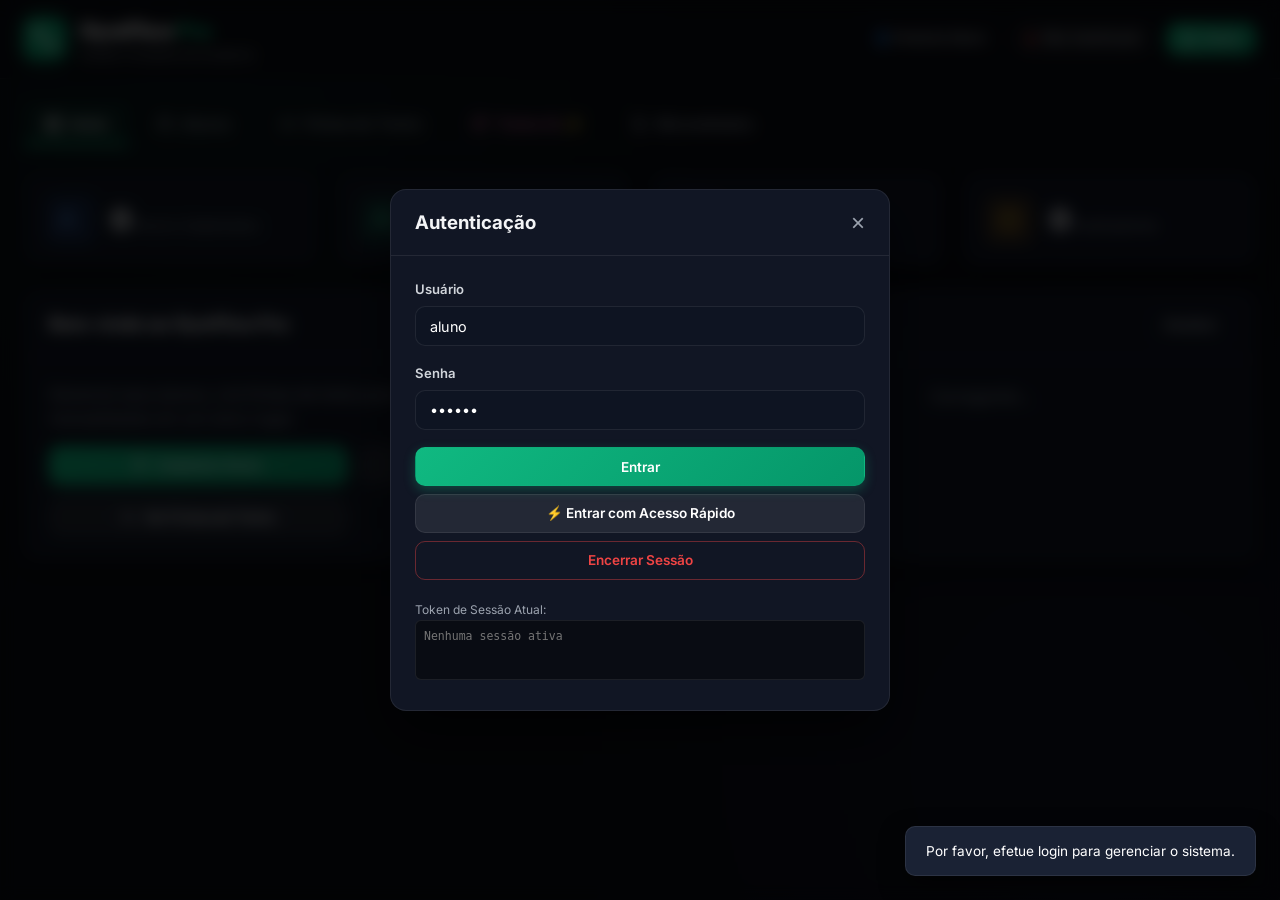
==== frontend/public/index.html @ 390fed17 "Separa frontend e prepara portas e TLS para Cloud Run" ====
<!DOCTYPE html>
<html lang="pt-BR">
<head>
  <meta charset="UTF-8">
  <meta name="viewport" content="width=device-width, initial-scale=1.0">
  <title>GymFlow — Gestão de Academia</title>
  <meta name="description" content="Sistema de gestão de academia: cadastro de alunos, fichas de treino personalizadas com IA e controle financeiro de mensalidades.">

  <!-- Fontes Google Inter & Outfit -->
  <link rel="preconnect" href="https://fonts.googleapis.com">
  <link rel="preconnect" href="https://fonts.gstatic.com" crossorigin>
  <link href="https://fonts.googleapis.com/css2?family=Inter:wght@300;400;500;600;700&family=Outfit:wght@500;600;700;800&display=swap" rel="stylesheet">

  <link rel="stylesheet" href="css/style.css">
</head>
<body>

  <!-- Barra de Notificações / Toasts -->
  <div id="toast-container" class="toast-container" aria-live="polite"></div>

  <!-- Header Superior -->
  <header class="main-header">
    <div class="header-content">
      <div class="brand">
        <div class="brand-logo">
          <svg viewBox="0 0 24 24" fill="none" stroke="currentColor" stroke-width="2.2" stroke-linecap="round" stroke-linejoin="round">
            <path d="m6.5 6.5 11 11"/>
            <path d="m21 21-1-1"/>
            <path d="m3 3 1 1"/>
            <path d="m18 22 4-4"/>
            <path d="m2 6 4-4"/>
            <path d="m3 10 7-7"/>
            <path d="m14 21 7-7"/>
          </svg>
        </div>
        <div class="brand-text">
          <h1>GymFlow <span>Pro</span></h1>
          <p>Gestão Completa de Academia</p>
        </div>
      </div>

      <!-- Status do Token JWT & Atalho Aluno -->
      <div class="header-actions">
        <a href="/aluno" class="btn btn-outline btn-sm" style="text-decoration:none;">
          👤 Portal do Aluno
        </a>

        <div class="jwt-badge-wrapper" id="jwt-badge-wrapper">
          <span class="status-indicator active" id="jwt-indicator"></span>
          <span class="jwt-label" id="jwt-label">Sessão Ativa</span>
        </div>

        <button class="btn btn-primary btn-sm" id="btn-login-modal">
          <svg width="16" height="16" viewBox="0 0 24 24" fill="none" stroke="currentColor" stroke-width="2"><rect x="3" y="11" width="18" height="11" rx="2" ry="2"/><path d="M7 11V7a5 5 0 0 1 10 0v4"/></svg>
          Sessão
        </button>
      </div>
    </div>
  </header>

  <!-- Navegação por Abas -->
  <nav class="nav-tabs-container">
    <div class="nav-tabs" role="tablist">
      <button class="nav-tab active" data-tab="tab-dashboard" role="tab" id="nav-dashboard">
        <svg width="18" height="18" viewBox="0 0 24 24" fill="none" stroke="currentColor" stroke-width="2"><rect x="3" y="3" width="7" height="7"/><rect x="14" y="3" width="7" height="7"/><rect x="14" y="14" width="7" height="7"/><rect x="3" y="14" width="7" height="7"/></svg>
        Início
      </button>
      <button class="nav-tab" data-tab="tab-alunos" role="tab" id="nav-alunos">
        <svg width="18" height="18" viewBox="0 0 24 24" fill="none" stroke="currentColor" stroke-width="2"><path d="M17 21v-2a4 4 0 0 0-4-4H5a4 4 0 0 0-4 4v2"/><circle cx="9" cy="7" r="4"/><path d="M23 21v-2a4 4 0 0 0-3-3.87"/><path d="M16 3.13a4 4 0 0 1 0 7.75"/></svg>
        Alunos
      </button>
      <button class="nav-tab" data-tab="tab-treinos" role="tab" id="nav-treinos">
        <svg width="18" height="18" viewBox="0 0 24 24" fill="none" stroke="currentColor" stroke-width="2"><path d="M6 5v14"/><path d="M18 5v14"/><path d="M2 9h4"/><path d="M2 15h4"/><path d="M18 9h4"/><path d="M18 15h4"/><path d="M6 12h12"/></svg>
        Fichas de Treino
      </button>
      <button class="nav-tab highlight" data-tab="tab-ia" role="tab" id="nav-ia">
        <svg width="18" height="18" viewBox="0 0 24 24" fill="none" stroke="currentColor" stroke-width="2"><path d="m12 3-1.912 5.813a2 2 0 0 1-1.275 1.275L3 12l5.813 1.912a2 2 0 0 1 1.275 1.275L12 21l1.912-5.813a2 2 0 0 1 1.275-1.275L21 12l-5.813-1.912a2 2 0 0 1-1.275-1.275L12 3Z"/><circle cx="19" cy="5" r="1.5"/></svg>
        Treino IA ✨
      </button>
      <button class="nav-tab" data-tab="tab-financeiro" role="tab" id="nav-financeiro">
        <svg width="18" height="18" viewBox="0 0 24 24" fill="none" stroke="currentColor" stroke-width="2"><line x1="12" y1="1" x2="12" y2="23"/><path d="M17 5H9.5a3.5 3.5 0 0 0 0 7h5a3.5 3.5 0 0 1 0 7H6"/></svg>
        Mensalidades
      </button>
    </div>
  </nav>

  <!-- Conteúdo Principal -->
  <main class="main-content">

    <!-- 1. ABA DASHBOARD -->
    <section id="tab-dashboard" class="tab-pane active">
      <div class="metrics-grid">
        <div class="metric-card">
          <div class="metric-icon blue">
            <svg width="24" height="24" viewBox="0 0 24 24" fill="none" stroke="currentColor" stroke-width="2"><path d="M17 21v-2a4 4 0 0 0-4-4H5a4 4 0 0 0-4 4v2"/><circle cx="9" cy="7" r="4"/></svg>
          </div>
          <div class="metric-data">
            <span class="metric-value" id="dash-total-alunos">0</span>
            <span class="metric-title">Alunos Cadastrados</span>
          </div>
        </div>

        <div class="metric-card">
          <div class="metric-icon emerald">
            <svg width="24" height="24" viewBox="0 0 24 24" fill="none" stroke="currentColor" stroke-width="2"><path d="M17 21v-2a4 4 0 0 0-4-4H5a4 4 0 0 0-4 4v2"/><circle cx="9" cy="7" r="4"/><path d="M23 21v-2a4 4 0 0 0-3-3.87"/><path d="M16 3.13a4 4 0 0 1 0 7.75"/></svg>
          </div>
          <div class="metric-data">
            <span class="metric-value" id="dash-alunos-ativos">0</span>
            <span class="metric-title">Alunos Ativos</span>
          </div>
        </div>

        <div class="metric-card">
          <div class="metric-icon purple">
            <svg width="24" height="24" viewBox="0 0 24 24" fill="none" stroke="currentColor" stroke-width="2"><path d="M6 12h12"/><path d="M6 5v14"/><path d="M18 5v14"/></svg>
          </div>
          <div class="metric-data">
            <span class="metric-value" id="dash-total-treinos">—</span>
            <span class="metric-title">Fichas de Treino</span>
          </div>
        </div>

        <div class="metric-card">
          <div class="metric-icon amber">
            <svg width="24" height="24" viewBox="0 0 24 24" fill="none" stroke="currentColor" stroke-width="2"><circle cx="12" cy="12" r="10"/><line x1="12" y1="8" x2="12" y2="12"/><line x1="12" y1="16" x2="12.01" y2="16"/></svg>
          </div>
          <div class="metric-data">
            <span class="metric-value" id="dash-inadimplentes">0</span>
            <span class="metric-title">Inadimplentes</span>
          </div>
        </div>
      </div>

      <!-- Ações Rápidas -->
      <div class="dashboard-grid">
        <div class="card">
          <div class="card-header">
            <h3>Bem-vindo ao GymFlow Pro</h3>
            <span class="badge badge-success">Online</span>
          </div>
          <div class="card-body">
            <p class="text-muted mb-3">Gerencie seus alunos, crie fichas de treino personalizadas e controle as mensalidades em um único lugar.</p>
            <div class="action-buttons-grid">
              <button class="btn btn-primary" onclick="app.navegarParaAba('tab-alunos')" id="acao-cadastrar-aluno">
                <svg width="16" height="16" viewBox="0 0 24 24" fill="none" stroke="currentColor" stroke-width="2"><path d="M16 21v-2a4 4 0 0 0-4-4H6a4 4 0 0 0-4 4v2"/><circle cx="9" cy="7" r="4"/><line x1="19" y1="8" x2="19" y2="14"/><line x1="22" y1="11" x2="16" y2="11"/></svg>
                Cadastrar Aluno
              </button>
              <button class="btn btn-secondary" onclick="app.navegarParaAba('tab-ia')" id="acao-gerar-treino-ia">
                <svg width="16" height="16" viewBox="0 0 24 24" fill="none" stroke="currentColor" stroke-width="2"><path d="m12 3-1.912 5.813a2 2 0 0 1-1.275 1.275L3 12l5.813 1.912a2 2 0 0 1 1.275 1.275L12 21l1.912-5.813a2 2 0 0 1 1.275-1.275L21 12l-5.813-1.912a2 2 0 0 1-1.275-1.275L12 3Z"/></svg>
                Gerar Treino com IA ✨
              </button>
              <button class="btn btn-secondary" onclick="app.navegarParaAba('tab-treinos')" id="acao-ver-fichas">
                <svg width="16" height="16" viewBox="0 0 24 24" fill="none" stroke="currentColor" stroke-width="2"><path d="M6 5v14"/><path d="M18 5v14"/><path d="M6 12h12"/></svg>
                Ver Fichas de Treino
              </button>
              <button class="btn btn-outline" onclick="app.navegarParaAba('tab-financeiro')" id="acao-mensalidade">
                <svg width="16" height="16" viewBox="0 0 24 24" fill="none" stroke="currentColor" stroke-width="2"><line x1="12" y1="1" x2="12" y2="23"/><path d="M17 5H9.5a3.5 3.5 0 0 0 0 7h5a3.5 3.5 0 0 1 0 7H6"/></svg>
                Gerenciar Mensalidades
              </button>
            </div>
          </div>
        </div>

        <div class="card">
          <div class="card-header">
            <h3>Alunos Recentes</h3>
            <button class="btn btn-sm btn-outline" id="btn-refresh-dashboard" onclick="app.carregarAlunos()">Atualizar</button>
          </div>
          <div class="card-body no-padding">
            <div id="dashboard-alunos-recentes">
              <p class="text-muted text-center py-4">Carregando...</p>
            </div>
          </div>
        </div>
      </div>
    </section>

    <!-- 2. ABA ALUNOS -->
    <section id="tab-alunos" class="tab-pane">
      <div class="two-columns-layout">
        <!-- Formulário de Cadastro -->
        <div class="card">
          <div class="card-header">
            <h3>Cadastrar Aluno</h3>
          </div>
          <div class="card-body">
            <div id="alerta-erro-aluno" class="alert alert-danger d-none"></div>
            <form id="form-cadastrar-aluno">
              <div class="form-group">
                <label for="aluno-nome">Nome Completo *</label>
                <input type="text" id="aluno-nome" class="form-control" placeholder="Ex: Carlos Silva" required>
              </div>

              <div class="form-row">
                <div class="form-group col">
                  <label for="aluno-cpf">CPF *</label>
                  <input type="text" id="aluno-cpf" class="form-control" placeholder="123.456.789-00" required>
                </div>
                <div class="form-group col">
                  <label for="aluno-email">E-mail *</label>
                  <input type="email" id="aluno-email" class="form-control" placeholder="carlos@email.com" required>
                </div>
              </div>

              <div class="form-row">
                <div class="form-group col">
                  <label for="aluno-telefone">Telefone</label>
                  <input type="text" id="aluno-telefone" class="form-control" placeholder="(11) 98765-4321">
                </div>
                <div class="form-group col">
                  <label for="aluno-peso">Peso (kg)</label>
                  <input type="number" step="0.1" id="aluno-peso" class="form-control" placeholder="80.5">
                </div>
                <div class="form-group col">
                  <label for="aluno-altura">Altura (m)</label>
                  <input type="number" step="0.01" id="aluno-altura" class="form-control" placeholder="1.78">
                </div>
              </div>

              <div class="form-actions">
                <button type="submit" class="btn btn-primary" id="btn-submit-aluno">
                  Cadastrar Aluno
                </button>
              </div>
            </form>
          </div>
        </div>

        <!-- Lista de Alunos -->
        <div class="card">
          <div class="card-header flex-between">
            <h3>Alunos Cadastrados</h3>
            <button class="btn btn-sm btn-outline" id="btn-refresh-alunos">
              Atualizar Lista
            </button>
          </div>
          <div class="card-body no-padding">
            <div class="table-responsive">
              <table class="data-table" id="tabela-alunos">
                <thead>
                  <tr>
                    <th>Nome / CPF</th>
                    <th>Email</th>
                    <th>Biometria</th>
                    <th>Status</th>
                    <th>Ações</th>
                  </tr>
                </thead>
                <tbody id="tbody-alunos">
                  <tr>
                    <td colspan="5" class="text-center text-muted py-4">Nenhum aluno carregado ainda.</td>
                  </tr>
                </tbody>
              </table>
            </div>
          </div>
        </div>
      </div>
    </section>

    <!-- 3. ABA FICHAS DE TREINO -->
    <section id="tab-treinos" class="tab-pane">
      <div class="two-columns-layout">
        <!-- Criar Ficha Manual -->
        <div class="card">
          <div class="card-header">
            <h3>Nova Ficha de Treino</h3>
          </div>
          <div class="card-body">
            <div id="alerta-erro-ficha" class="alert alert-danger d-none"></div>
            <form id="form-criar-ficha">
              <div class="form-group">
                <label for="treino-aluno-select">Aluno *</label>
                <select id="treino-aluno-select" class="form-control" required>
                  <option value="">Carregando alunos...</option>
                </select>
              </div>

              <div class="form-row">
                <div class="form-group col">
                  <label for="treino-titulo">Título da Ficha *</label>
                  <input type="text" id="treino-titulo" class="form-control" placeholder="Ex: Treino A — Peito e Tríceps" required>
                </div>
                <div class="form-group col">
                  <label for="treino-objetivo">Objetivo *</label>
                  <select id="treino-objetivo" class="form-control" required>
                    <option value="HIPERTROFIA">Hipertrofia</option>
                    <option value="EMAGRECIMENTO">Emagrecimento</option>
                    <option value="CONDICIONAMENTO">Condicionamento</option>
                    <option value="FORCA">Força</option>
                  </select>
                </div>
              </div>

              <!-- Lista Dinâmica de Exercícios -->
              <div class="exercicios-section">
                <div class="flex-between mb-2">
                  <label class="section-label">Exercícios</label>
                  <button type="button" class="btn btn-xs btn-outline" id="btn-add-exercicio">+ Adicionar</button>
                </div>
                <div id="exercicios-container">
                  <!-- Linhas de exercício inseridas via JS -->
                </div>
              </div>

              <div class="form-actions mt-3">
                <button type="submit" class="btn btn-primary" id="btn-submit-ficha">
                  Criar Ficha de Treino
                </button>
              </div>
            </form>
          </div>
        </div>

        <!-- Visualizador de Fichas e Registro de Execução -->
        <div class="card">
          <div class="card-header flex-between">
            <h3>Fichas do Aluno</h3>
            <div class="flex gap-2 align-center">
              <select id="select-filtro-aluno-treino" class="form-control form-control-sm w-auto">
                <option value="">Selecionar aluno...</option>
              </select>
              <button class="btn btn-xs btn-outline" id="btn-refresh-fichas" type="button" title="Recarregar fichas">🔄 Recarregar</button>
            </div>
          </div>
          <div class="card-body" id="fichas-container">
            <p class="text-muted text-center py-4">Selecione um aluno para visualizar suas fichas e registrar a execução das cargas.</p>
          </div>
        </div>
      </div>
    </section>

    <!-- 4. ABA GERADOR IA DE TREINOS -->
    <section id="tab-ia" class="tab-pane">
      <div class="card ia-card-banner">
        <div class="card-body">
          <div class="ia-banner-content">
            <div class="ia-sparkle-icon">✨</div>
            <div>
              <h2>Assistente Inteligente de Treinos</h2>
              <p>Gere fichas de treino 100% personalizadas com base na biometria e objetivos do aluno.</p>
            </div>
          </div>
        </div>
      </div>

      <div class="two-columns-layout mt-3">
        <!-- Formulário do Gerador IA -->
        <div class="card">
          <div class="card-header">
            <h3>Configurar Geração</h3>
          </div>
          <div class="card-body">
            <div id="alerta-erro-ia" class="alert alert-danger d-none"></div>
            <form id="form-gerar-ia">
              <div class="form-group">
                <label for="ia-aluno-select">Aluno *</label>
                <select id="ia-aluno-select" class="form-control" required>
                  <option value="">Carregando alunos...</option>
                </select>
              </div>

              <div class="form-row">
                <div class="form-group col">
                  <label for="ia-objetivo">Objetivo *</label>
                  <select id="ia-objetivo" class="form-control" required>
                    <option value="HIPERTROFIA">Hipertrofia (Ganho de Massa)</option>
                    <option value="EMAGRECIMENTO">Emagrecimento (Perda de Gordura)</option>
                    <option value="CONDICIONAMENTO">Condicionamento Físico</option>
                    <option value="FORCA">Força Máxima</option>
                  </select>
                </div>
                <div class="form-group col">
                  <label for="ia-nivel">Nível do Praticante</label>
                  <select id="ia-nivel" class="form-control">
                    <option value="INICIANTE">Iniciante</option>
                    <option value="INTERMEDIARIO" selected>Intermediário</option>
                    <option value="AVANCADO">Avançado</option>
                  </select>
                </div>
              </div>

              <div class="form-group">
                <label for="ia-foco">Grupamento Muscular</label>
                <input type="text" id="ia-foco" class="form-control" placeholder="Ex: Peito e Tríceps, Costas, Full Body">
              </div>

              <div class="form-group">
                <label for="ia-observacoes">Restrições / Observações</label>
                <input type="text" id="ia-observacoes" class="form-control" placeholder="Ex: Evitar impacto nos joelhos">
              </div>

              <div class="form-actions">
                <button type="submit" class="btn btn-primary btn-glow" id="btn-submit-ia">
                  <svg width="18" height="18" viewBox="0 0 24 24" fill="none" stroke="currentColor" stroke-width="2"><path d="m12 3-1.912 5.813a2 2 0 0 1-1.275 1.275L3 12l5.813 1.912a2 2 0 0 1 1.275 1.275L12 21l1.912-5.813a2 2 0 0 1 1.275-1.275L21 12l-5.813-1.912a2 2 0 0 1-1.275-1.275L12 3Z"/></svg>
                  Gerar Ficha com IA
                </button>
              </div>
            </form>
          </div>
        </div>

        <!-- Resultado do Treino Gerado -->
        <div class="card">
          <div class="card-header">
            <h3>Ficha Gerada</h3>
            <span class="badge badge-secondary" id="ia-status-badge">Aguardando</span>
          </div>
          <div class="card-body" id="ia-resultado-container">
            <div class="empty-state">
              <svg width="48" height="48" viewBox="0 0 24 24" fill="none" stroke="currentColor" stroke-width="1.5"><path d="m12 3-1.912 5.813a2 2 0 0 1-1.275 1.275L3 12l5.813 1.912a2 2 0 0 1 1.275 1.275L12 21l1.912-5.813a2 2 0 0 1 1.275-1.275L21 12l-5.813-1.912a2 2 0 0 1-1.275-1.275L12 3Z"/></svg>
              <p>Configure os parâmetros ao lado e clique no botão para gerar a ficha de treino personalizada.</p>
            </div>
          </div>
        </div>
      </div>
    </section>

    <!-- 5. ABA FINANCEIRO -->
    <section id="tab-financeiro" class="tab-pane">
      <div class="two-columns-layout">
        <!-- Gerar Cobrança -->
        <div class="card">
          <div class="card-header">
            <h3>Gerar Mensalidade</h3>
          </div>
          <div class="card-body">
            <div id="alerta-erro-mensalidade" class="alert alert-danger d-none"></div>
            <form id="form-gerar-mensalidade">
              <div class="form-group">
                <label for="fin-aluno-select">Aluno *</label>
                <select id="fin-aluno-select" class="form-control" required>
                  <option value="">Carregando alunos...</option>
                </select>
              </div>

              <div class="form-row">
                <div class="form-group col">
                  <label for="fin-valor">Valor (R$) *</label>
                  <input type="number" step="0.01" id="fin-valor" class="form-control" value="119.90" required>
                </div>
                <div class="form-group col">
                  <label for="fin-vencimento">Vencimento *</label>
                  <input type="date" id="fin-vencimento" class="form-control" required>
                </div>
              </div>

              <div class="form-group">
                <label for="fin-descricao">Descrição</label>
                <input type="text" id="fin-descricao" class="form-control" placeholder="Ex: Mensalidade Outubro/2026 — Plano Silver">
              </div>

              <div class="form-actions">
                <button type="submit" class="btn btn-primary" id="btn-submit-mensalidade">
                  Gerar Mensalidade
                </button>
              </div>
            </form>
          </div>
        </div>

        <!-- Consulta e Pagamento -->
        <div class="card">
          <div class="card-header flex-between">
            <h3>Mensalidades do Aluno</h3>
            <div class="flex gap-2 align-center">
              <select id="select-filtro-aluno-fin" class="form-control form-control-sm w-auto">
                <option value="">Selecionar aluno...</option>
              </select>
              <button class="btn btn-xs btn-outline" id="btn-refresh-fin" type="button" title="Recarregar cobranças">🔄 Recarregar</button>
            </div>
          </div>
          <div class="card-body no-padding">
            <div class="table-responsive">
              <table class="data-table" id="tabela-mensalidades">
                <thead>
                  <tr>
                    <th>Descrição</th>
                    <th>Valor</th>
                    <th>Vencimento</th>
                    <th>Status</th>
                    <th>Ações</th>
                  </tr>
                </thead>
                <tbody id="tbody-mensalidades">
                  <tr>
                    <td colspan="5" class="text-center text-muted py-4">Selecione um aluno acima para listar cobranças.</td>
                  </tr>
                </tbody>
              </table>
            </div>
          </div>
        </div>
      </div>
    </section>

  </main>

  <!-- Modal de Autenticação / Login -->
  <div id="modal-login" class="modal-backdrop">
    <div class="modal-dialog">
      <div class="modal-header">
        <h3>Autenticação</h3>
        <button class="modal-close" onclick="app.fecharModal('modal-login')">&times;</button>
      </div>
      <div class="modal-body">
        <form id="form-login">
          <div class="form-group">
            <label for="login-username">Usuário</label>
            <input type="text" id="login-username" class="form-control" value="aluno" required>
          </div>
          <div class="form-group">
            <label for="login-senha">Senha</label>
            <input type="password" id="login-senha" class="form-control" value="123456" required>
          </div>

          <div class="flex-column gap-2 mt-3">
            <button type="submit" class="btn btn-primary w-100" id="btn-do-login">
              Entrar
            </button>
            <button type="button" class="btn btn-secondary w-100" id="btn-quick-token">
              ⚡ Entrar com Acesso Rápido
            </button>
            <button type="button" class="btn btn-outline-danger w-100" id="btn-clear-token">
              Encerrar Sessão
            </button>
          </div>
        </form>

        <div class="mt-3">
          <label class="text-xs text-muted">Token de Sessão Atual:</label>
          <textarea id="token-textarea" class="token-textarea" readonly rows="3" placeholder="Nenhuma sessão ativa"></textarea>
        </div>
      </div>
    </div>
  </div>

  <!-- Modal de Pagamento de Mensalidade -->
  <div id="modal-pagamento" class="modal-backdrop">
    <div class="modal-dialog">
      <div class="modal-header">
        <h3>Registrar Pagamento</h3>
        <button class="modal-close" onclick="app.fecharModal('modal-pagamento')">&times;</button>
      </div>
      <div class="modal-body">
        <form id="form-quitar-mensalidade">
          <input type="hidden" id="pagamento-mensalidade-id">
          <p id="pagamento-detalhes" class="mb-3 text-muted">Mensalidade: R$ 0,00</p>

          <div class="form-group">
            <label for="pagamento-forma">Forma de Pagamento *</label>
            <select id="pagamento-forma" class="form-control" required>
              <option value="PIX">PIX (Instantâneo)</option>
              <option value="CARTAO">Cartão de Crédito / Débito</option>
              <option value="DINHEIRO">Dinheiro em Espécie</option>
              <option value="BOLETO">Boleto Bancário</option>
            </select>
          </div>

          <div class="form-actions mt-3">
            <button type="submit" class="btn btn-primary w-100">Confirmar Pagamento</button>
          </div>
        </form>
      </div>
    </div>
  </div>

  <!-- Modal de Alteração de Status do Aluno -->
  <div id="modal-status-aluno" class="modal-backdrop">
    <div class="modal-dialog">
      <div class="modal-header">
        <h3>Alterar Status da Matrícula</h3>
        <button class="modal-close" onclick="app.fecharModal('modal-status-aluno')">&times;</button>
      </div>
      <div class="modal-body">
        <form id="form-alterar-status-aluno">
          <input type="hidden" id="status-aluno-id">
          <p id="status-aluno-nome" class="mb-3">Aluno: <strong>—</strong></p>

          <div class="form-group">
            <label for="select-novo-status-aluno">Novo Status *</label>
            <select id="select-novo-status-aluno" class="form-control" required>
              <option value="ATIVO">🟢 ATIVO (Acesso liberado)</option>
              <option value="INADIMPLENTE">🟡 INADIMPLENTE (Mensalidade em aberto / atrasada)</option>
              <option value="INATIVO">🔴 INATIVO (Matrícula trancada / cancelada)</option>
            </select>
            <small class="text-muted mt-1 d-block">
              Dica: Alunos com mensalidades vencidas também podem ser atualizados para Inadimplente.
            </small>
          </div>

          <div class="form-actions mt-3">
            <button type="submit" class="btn btn-primary w-100">Atualizar Status</button>
          </div>
        </form>
      </div>
    </div>
  </div>

  <script src="js/app.js"></script>
</body>
</html>
---- frontend/public/css/style.css ----
/* ==========================================================================
   GymDist Pro — Design System & Styles (Vanilla CSS)
   ========================================================================== */

:root {
  /* Cores Primárias e Acentos */
  --bg-main: #0a0d14;
  --bg-card: rgba(18, 24, 38, 0.85);
  --bg-card-hover: rgba(26, 34, 52, 0.95);
  --bg-input: #0e1422;
  --border-subtle: rgba(255, 255, 255, 0.08);
  --border-focus: #10b981;

  --color-primary: #10b981; /* Esmeralda / Gym Energy */
  --color-primary-glow: rgba(16, 185, 129, 0.25);
  --color-secondary: #6366f1; /* Indigo */
  --color-accent-ai: #ec4899; /* Rosa/Fúcsia IA */

  --text-main: #f3f4f6;
  --text-muted: #9ca3af;
  --text-dark: #111827;

  /* Status Colors */
  --status-success: #10b981;
  --status-warning: #f59e0b;
  --status-danger: #ef4444;
  --status-info: #06b6d4;

  /* Fontes e Raios */
  --font-main: 'Inter', -apple-system, BlinkMacSystemFont, sans-serif;
  --font-display: 'Outfit', sans-serif;
  --radius-sm: 6px;
  --radius-md: 10px;
  --radius-lg: 16px;
  --shadow-card: 0 10px 25px -5px rgba(0, 0, 0, 0.5), 0 8px 10px -6px rgba(0, 0, 0, 0.5);
  --transition: all 0.25s cubic-bezier(0.4, 0, 0.2, 1);
}

/* Reset Global */
*, *::before, *::after {
  box-sizing: border-box;
  margin: 0;
  padding: 0;
}

body {
  font-family: var(--font-main);
  background-color: var(--bg-main);
  color: var(--text-main);
  line-height: 1.5;
  min-height: 100vh;
  background-image: 
    radial-gradient(circle at 15% 15%, rgba(16, 185, 129, 0.05) 0%, transparent 40%),
    radial-gradient(circle at 85% 85%, rgba(99, 102, 241, 0.05) 0%, transparent 40%);
  background-attachment: fixed;
  overflow-x: hidden;
}

/* Header */
.main-header {
  background: rgba(10, 13, 20, 0.8);
  backdrop-filter: blur(16px);
  border-bottom: 1px solid var(--border-subtle);
  position: sticky;
  top: 0;
  z-index: 100;
  padding: 0.85rem 1.5rem;
}

.header-content {
  max-width: 1400px;
  margin: 0 auto;
  display: flex;
  align-items: center;
  justify-content: space-between;
  gap: 1rem;
}

.brand {
  display: flex;
  align-items: center;
  gap: 0.85rem;
}

.brand-logo {
  width: 42px;
  height: 42px;
  border-radius: var(--radius-md);
  background: linear-gradient(135deg, #10b981, #059669);
  color: #fff;
  display: grid;
  place-items: center;
  box-shadow: 0 0 20px rgba(16, 185, 129, 0.4);
}

.brand-logo svg {
  width: 24px;
  height: 24px;
}

.brand-text h1 {
  font-family: var(--font-display);
  font-size: 1.35rem;
  font-weight: 800;
  letter-spacing: -0.02em;
  color: #fff;
}

.brand-text h1 span {
  color: var(--color-primary);
}

.brand-text p {
  font-size: 0.75rem;
  color: var(--text-muted);
}

.header-actions {
  display: flex;
  align-items: center;
  gap: 0.85rem;
}

/* JWT Badge */
.jwt-badge-wrapper {
  display: flex;
  align-items: center;
  gap: 0.5rem;
  background: rgba(255, 255, 255, 0.04);
  padding: 0.4rem 0.8rem;
  border-radius: 9999px;
  border: 1px solid var(--border-subtle);
  font-size: 0.78rem;
}

.status-indicator {
  width: 8px;
  height: 8px;
  border-radius: 50%;
  background-color: var(--status-danger);
  transition: var(--transition);
}

.status-indicator.active {
  background-color: var(--status-success);
  box-shadow: 0 0 8px var(--status-success);
}

/* Espaçador para remover arch-banner */

/* Abas de Navegação */
.nav-tabs-container {
  max-width: 1400px;
  margin: 1.5rem auto 0;
  padding: 0 1.5rem;
}

.nav-tabs {
  display: flex;
  gap: 0.5rem;
  border-bottom: 1px solid var(--border-subtle);
  overflow-x: auto;
  padding-bottom: 0.25rem;
}

.nav-tab {
  background: transparent;
  border: none;
  color: var(--text-muted);
  font-family: var(--font-main);
  font-size: 0.9rem;
  font-weight: 600;
  padding: 0.75rem 1.25rem;
  border-radius: var(--radius-sm) var(--radius-sm) 0 0;
  cursor: pointer;
  display: flex;
  align-items: center;
  gap: 0.5rem;
  transition: var(--transition);
  position: relative;
  white-space: nowrap;
}

.nav-tab:hover {
  color: #fff;
  background: rgba(255, 255, 255, 0.03);
}

.nav-tab.active {
  color: #fff;
  background: rgba(16, 185, 129, 0.1);
}

.nav-tab.active::after {
  content: '';
  position: absolute;
  bottom: -1px;
  left: 0;
  right: 0;
  height: 2px;
  background: var(--color-primary);
  box-shadow: 0 0 10px var(--color-primary);
}

.nav-tab.highlight {
  color: #f472b6;
}

.nav-tab.highlight.active {
  color: #fff;
  background: rgba(236, 72, 153, 0.15);
}

.nav-tab.highlight.active::after {
  background: var(--color-accent-ai);
  box-shadow: 0 0 12px var(--color-accent-ai);
}

/* Área de Conteúdo */
.main-content {
  max-width: 1400px;
  margin: 1.5rem auto 3rem;
  padding: 0 1.5rem;
}

.tab-pane {
  display: none;
  animation: fadeIn 0.3s ease;
}

.tab-pane.active {
  display: block;
}

@keyframes fadeIn {
  from { opacity: 0; transform: translateY(6px); }
  to { opacity: 1; transform: translateY(0); }
}

/* Cards & Layouts */
.card {
  background: var(--bg-card);
  backdrop-filter: blur(12px);
  border: 1px solid var(--border-subtle);
  border-radius: var(--radius-lg);
  box-shadow: var(--shadow-card);
  overflow: hidden;
  margin-bottom: 1.5rem;
}

.card-header {
  padding: 1.2rem 1.5rem;
  border-bottom: 1px solid var(--border-subtle);
  display: flex;
  align-items: center;
  justify-content: space-between;
}

.card-header h3 {
  font-family: var(--font-display);
  font-size: 1.15rem;
  font-weight: 700;
  color: #fff;
}

.card-body {
  padding: 1.5rem;
}

.card-body.no-padding {
  padding: 0;
}

.two-columns-layout {
  display: grid;
  grid-template-columns: 1fr 1.3fr;
  gap: 1.5rem;
}

@media (max-width: 960px) {
  .two-columns-layout {
    grid-template-columns: 1fr;
  }
}

/* Métricas Dashboard */
.metrics-grid {
  display: grid;
  grid-template-columns: repeat(auto-fit, minmax(240px, 1fr));
  gap: 1.25rem;
  margin-bottom: 1.5rem;
}

.metric-card {
  background: var(--bg-card);
  border: 1px solid var(--border-subtle);
  border-radius: var(--radius-lg);
  padding: 1.25rem;
  display: flex;
  align-items: center;
  gap: 1rem;
  box-shadow: var(--shadow-card);
}

.metric-icon {
  width: 50px;
  height: 50px;
  border-radius: var(--radius-md);
  display: grid;
  place-items: center;
  flex-shrink: 0;
}

.metric-icon.blue { background: rgba(59, 130, 246, 0.15); color: #60a5fa; }
.metric-icon.purple { background: rgba(147, 51, 234, 0.15); color: #c084fc; }
.metric-icon.emerald { background: rgba(16, 185, 129, 0.15); color: #34d399; }
.metric-icon.amber { background: rgba(245, 158, 11, 0.15); color: #fbbf24; }

.metric-value {
  font-family: var(--font-display);
  font-size: 1.85rem;
  font-weight: 800;
  color: #fff;
  line-height: 1.1;
}

.metric-title {
  font-size: 0.8rem;
  color: var(--text-muted);
}

.dashboard-grid {
  display: grid;
  grid-template-columns: 1.2fr 1fr;
  gap: 1.5rem;
}

@media (max-width: 900px) {
  .dashboard-grid {
    grid-template-columns: 1fr;
  }
}

.gateway-status-list {
  display: flex;
  flex-direction: column;
  gap: 0.65rem;
  margin-top: 1rem;
}

.status-row {
  display: flex;
  align-items: center;
  justify-content: space-between;
  padding: 0.6rem 0.85rem;
  background: rgba(255, 255, 255, 0.02);
  border-radius: var(--radius-sm);
  font-size: 0.85rem;
  border: 1px solid rgba(255, 255, 255, 0.03);
}

.action-buttons-grid {
  display: grid;
  grid-template-columns: 1fr 1fr;
  gap: 0.85rem;
}

/* Formulários & Controles */
.form-group {
  margin-bottom: 1.1rem;
}

.form-group label {
  display: block;
  font-size: 0.82rem;
  font-weight: 600;
  color: #d1d5db;
  margin-bottom: 0.4rem;
}

.form-row {
  display: flex;
  gap: 1rem;
}

.form-row .col {
  flex: 1;
}

.form-control {
  width: 100%;
  padding: 0.65rem 0.85rem;
  background-color: var(--bg-input);
  border: 1px solid var(--border-subtle);
  border-radius: var(--radius-md);
  color: #fff;
  font-family: var(--font-main);
  font-size: 0.9rem;
  transition: var(--transition);
}

.form-control:focus {
  outline: none;
  border-color: var(--border-focus);
  box-shadow: 0 0 0 3px var(--color-primary-glow);
}

.form-control-sm {
  padding: 0.4rem 0.65rem;
  font-size: 0.8rem;
}

select.form-control {
  cursor: pointer;
}

/* Botões */
.btn {
  display: inline-flex;
  align-items: center;
  justify-content: center;
  gap: 0.5rem;
  padding: 0.65rem 1.15rem;
  font-family: var(--font-main);
  font-size: 0.85rem;
  font-weight: 600;
  border-radius: var(--radius-md);
  cursor: pointer;
  border: 1px solid transparent;
  transition: var(--transition);
  text-decoration: none;
}

.btn-sm {
  padding: 0.4rem 0.8rem;
  font-size: 0.78rem;
}

.btn-xs {
  padding: 0.25rem 0.5rem;
  font-size: 0.72rem;
}

.btn-primary {
  background: linear-gradient(135deg, #10b981, #059669);
  color: #fff;
  box-shadow: 0 4px 12px rgba(16, 185, 129, 0.3);
}

.btn-primary:hover {
  transform: translateY(-1px);
  box-shadow: 0 6px 16px rgba(16, 185, 129, 0.45);
}

.btn-glow {
  background: linear-gradient(135deg, #ec4899, #8b5cf6);
  box-shadow: 0 4px 15px rgba(236, 72, 153, 0.4);
}

.btn-glow:hover {
  box-shadow: 0 6px 22px rgba(236, 72, 153, 0.6);
}

.btn-secondary {
  background: rgba(255, 255, 255, 0.08);
  color: #fff;
  border-color: var(--border-subtle);
}

.btn-secondary:hover {
  background: rgba(255, 255, 255, 0.14);
}

.btn-outline {
  background: transparent;
  color: #d1d5db;
  border-color: var(--border-subtle);
}

.btn-outline:hover {
  color: #fff;
  border-color: rgba(255, 255, 255, 0.3);
  background: rgba(255, 255, 255, 0.04);
}

.btn-outline-danger {
  background: transparent;
  color: var(--status-danger);
  border-color: rgba(239, 68, 68, 0.4);
}

.btn-outline-danger:hover {
  background: rgba(239, 68, 68, 0.1);
}

.btn-danger {
  background: var(--status-danger);
  color: #fff;
}

/* Badges */
.badge {
  display: inline-flex;
  align-items: center;
  padding: 0.2rem 0.55rem;
  border-radius: 9999px;
  font-size: 0.72rem;
  font-weight: 700;
  text-transform: uppercase;
  letter-spacing: 0.03em;
}

.badge-success { background: rgba(16, 185, 129, 0.18); color: #34d399; }
.badge-warning { background: rgba(245, 158, 11, 0.18); color: #fbbf24; }
.badge-danger { background: rgba(239, 68, 68, 0.18); color: #f87171; }
.badge-info { background: rgba(6, 182, 212, 0.18); color: #38bdf8; }
.badge-primary { background: rgba(99, 102, 241, 0.18); color: #a5b4fc; }
.badge-secondary { background: rgba(255, 255, 255, 0.08); color: #d1d5db; }

/* Tabelas */
.table-responsive {
  overflow-x: auto;
}

.data-table {
  width: 100%;
  border-collapse: collapse;
  text-align: left;
  font-size: 0.85rem;
}

.data-table th {
  padding: 0.85rem 1.25rem;
  font-weight: 600;
  color: var(--text-muted);
  border-bottom: 1px solid var(--border-subtle);
  background: rgba(255, 255, 255, 0.015);
}

.data-table td {
  padding: 0.85rem 1.25rem;
  border-bottom: 1px solid var(--border-subtle);
  color: #d1d5db;
}

.data-table tbody tr:hover {
  background: rgba(255, 255, 255, 0.025);
}

/* Card IA Banner */
.ia-card-banner {
  background: linear-gradient(135deg, rgba(236, 72, 153, 0.15), rgba(99, 102, 241, 0.15));
  border: 1px solid rgba(236, 72, 153, 0.3);
}

.ia-banner-content {
  display: flex;
  align-items: center;
  gap: 1.25rem;
}

.ia-sparkle-icon {
  font-size: 2.5rem;
  background: rgba(236, 72, 153, 0.2);
  width: 60px;
  height: 60px;
  border-radius: var(--radius-lg);
  display: grid;
  place-items: center;
  flex-shrink: 0;
}

.ia-banner-content h2 {
  font-family: var(--font-display);
  font-size: 1.35rem;
  color: #fff;
}

.ia-banner-content p {
  color: #d1d5db;
  font-size: 0.85rem;
}

/* Fichas de Treino & Exercícios */
.exercicio-row {
  display: flex;
  gap: 0.5rem;
  margin-bottom: 0.5rem;
  align-items: center;
}

.exercicio-row input {
  padding: 0.4rem 0.6rem;
  font-size: 0.8rem;
}

.ficha-card {
  background: rgba(255, 255, 255, 0.02);
  border: 1px solid var(--border-subtle);
  border-radius: var(--radius-md);
  padding: 1rem;
  margin-bottom: 1rem;
}

.ficha-header {
  display: flex;
  justify-content: space-between;
  align-items: center;
  margin-bottom: 0.75rem;
}

.exercicio-item-card {
  background: rgba(0, 0, 0, 0.25);
  border-radius: var(--radius-sm);
  padding: 0.65rem 0.85rem;
  margin-bottom: 0.5rem;
  display: grid;
  grid-template-columns: 2fr 1fr 1fr 1fr 60px;
  gap: 0.5rem;
  align-items: center;
  font-size: 0.82rem;
}



/* Utilitário de Ocultação */
.d-none {
  display: none !important;
}

/* Modais */
.modal-backdrop {
  position: fixed;
  inset: 0;
  background: rgba(0, 0, 0, 0.75);
  backdrop-filter: blur(8px);
  display: none;
  place-items: center;
  z-index: 1000;
  padding: 1rem;
}

.modal-backdrop.open,
.modal-backdrop.active {
  display: grid !important;
}

.modal-dialog {
  background: #111624;
  border: 1px solid var(--border-subtle);
  border-radius: var(--radius-lg);
  max-width: 500px;
  width: 100%;
  box-shadow: 0 25px 50px -12px rgba(0, 0, 0, 0.7);
  overflow: hidden;
  animation: modalScale 0.25s ease;
}

@keyframes modalScale {
  from { opacity: 0; transform: scale(0.95); }
  to { opacity: 1; transform: scale(1); }
}

.modal-header {
  padding: 1.15rem 1.5rem;
  border-bottom: 1px solid var(--border-subtle);
  display: flex;
  align-items: center;
  justify-content: space-between;
}

.modal-close {
  background: transparent;
  border: none;
  color: var(--text-muted);
  font-size: 1.5rem;
  cursor: pointer;
  line-height: 1;
}

.modal-body {
  padding: 1.5rem;
}

.token-textarea {
  width: 100%;
  background: #090c13;
  border: 1px solid var(--border-subtle);
  border-radius: var(--radius-sm);
  color: #34d399;
  font-family: monospace;
  font-size: 0.72rem;
  padding: 0.5rem;
  resize: none;
}

/* Toasts */
.toast-container {
  position: fixed;
  bottom: 1.5rem;
  right: 1.5rem;
  z-index: 2000;
  display: flex;
  flex-direction: column;
  gap: 0.65rem;
}

.toast {
  background: #1a2234;
  border: 1px solid var(--border-subtle);
  border-radius: var(--radius-md);
  padding: 0.85rem 1.25rem;
  color: #fff;
  font-size: 0.85rem;
  box-shadow: 0 10px 25px rgba(0, 0, 0, 0.5);
  animation: toastIn 0.3s ease;
  display: flex;
  align-items: center;
  gap: 0.65rem;
  max-width: 380px;
}

.toast.success { border-left: 4px solid var(--status-success); }
.toast.danger { border-left: 4px solid var(--status-danger); }
.toast.warning { border-left: 4px solid var(--status-warning); }

@keyframes toastIn {
  from { opacity: 0; transform: translateX(20px); }
  to { opacity: 1; transform: translateX(0); }
}

/* Helpers */
.flex-between { display: flex; justify-content: space-between; align-items: center; }
.flex-column { display: flex; flex-direction: column; }
.gap-2 { gap: 0.5rem; }
.w-100 { width: 100%; }
.w-auto { width: auto; }
.text-muted { color: var(--text-muted); }
.text-center { text-align: center; }
.text-sm { font-size: 0.85rem; }
.text-xs { font-size: 0.75rem; }
.mt-3 { margin-top: 1rem; }
.mt-4 { margin-top: 1.5rem; }
.mb-2 { margin-bottom: 0.5rem; }
.mb-3 { margin-bottom: 1rem; }
.mb-4 { margin-bottom: 1.5rem; }
.py-4 { padding-top: 1.5rem; padding-bottom: 1.5rem; }
.d-block { display: block; }
.empty-state {
  display: flex;
  flex-direction: column;
  align-items: center;
  gap: 1rem;
  padding: 2rem;
  color: var(--text-muted);
  text-align: center;
}
.empty-state svg { opacity: 0.3; }
.section-label { font-size: 0.82rem; font-weight: 600; color: #d1d5db; }

/* ─── Alertas Visuais de Formulário e Erro ───────────────────────────── */
.alert {
  padding: 0.85rem 1.15rem;
  border-radius: var(--radius-sm);
  font-size: 0.85rem;
  line-height: 1.45;
  margin-bottom: 1.25rem;
  border: 1px solid transparent;
  display: flex;
  align-items: flex-start;
  gap: 0.65rem;
  animation: fadeIn 0.25s ease-out;
}

.alert-danger {
  background: rgba(239, 68, 68, 0.12);
  border-color: rgba(239, 68, 68, 0.35);
  color: #fca5a5;
}

.alert-warning {
  background: rgba(245, 158, 11, 0.12);
  border-color: rgba(245, 158, 11, 0.35);
  color: #fde68a;
}

.alert-success {
  background: rgba(16, 185, 129, 0.12);
  border-color: rgba(16, 185, 129, 0.35);
  color: #6ee7b7;
}

.alert-info {
  background: rgba(59, 130, 246, 0.12);
  border-color: rgba(59, 130, 246, 0.35);
  color: #93c5fd;
}

.alert-icon {
  font-size: 1.1rem;
  flex-shrink: 0;
  line-height: 1;
}

.alert-content {
  flex: 1;
}

.alert-content strong {
  display: block;
  font-weight: 600;
  margin-bottom: 0.2rem;
}

.alert-content ul {
  margin: 0.35rem 0 0 1.1rem;
  padding: 0;
}

.alert-content li {
  margin-bottom: 0.2rem;
}

/* ─── Botões de Ação na Tabela de Alunos ────────────────────────────── */
.btn-actions-cell {
  display: flex;
  gap: 0.4rem;
  flex-wrap: wrap;
  align-items: center;
}

.btn-action-view {
  background: rgba(59, 130, 246, 0.15);
  color: #93c5fd;
  border: 1px solid rgba(59, 130, 246, 0.3);
}

.btn-action-view:hover {
  background: rgba(59, 130, 246, 0.25);
  border-color: #60a5fa;
  color: #ffffff;
}

.btn-action-money {
  background: rgba(16, 185, 129, 0.15);
  color: #6ee7b7;
  border: 1px solid rgba(16, 185, 129, 0.3);
}

.btn-action-money:hover {
  background: rgba(16, 185, 129, 0.25);
  border-color: #34d399;
  color: #ffffff;
}
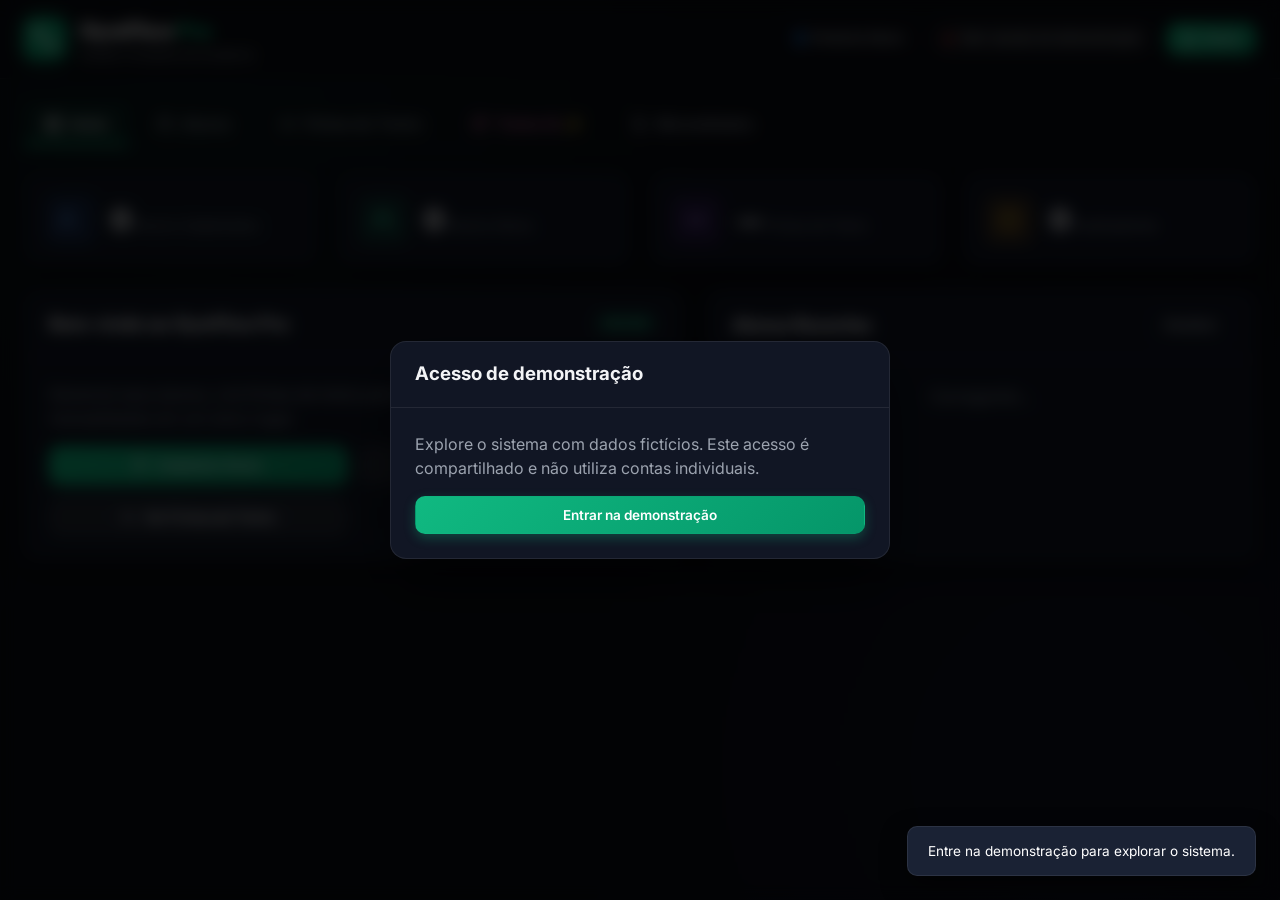
==== commit c180de3d: "Corrige navegacao, demonstracao e conclusao dos treinos" ====
--- a/frontend/public/index.html
+++ b/frontend/public/index.html
@@ -11,7 +11,7 @@
   <link rel="preconnect" href="https://fonts.gstatic.com" crossorigin>
   <link href="https://fonts.googleapis.com/css2?family=Inter:wght@300;400;500;600;700&family=Outfit:wght@500;600;700;800&display=swap" rel="stylesheet">
 
-  <link rel="stylesheet" href="css/style.css">
+  <link rel="stylesheet" href="css/style.css?v=20261123-demonstracao">
 </head>
 <body>
 
@@ -41,18 +41,18 @@
 
       <!-- Status do Token JWT & Atalho Aluno -->
       <div class="header-actions">
-        <a href="/aluno" class="btn btn-outline btn-sm" style="text-decoration:none;">
+        <a href="/aluno.html" class="btn btn-outline btn-sm" style="text-decoration:none;">
           👤 Portal do Aluno
         </a>
 
         <div class="jwt-badge-wrapper" id="jwt-badge-wrapper">
           <span class="status-indicator active" id="jwt-indicator"></span>
-          <span class="jwt-label" id="jwt-label">Sessão Ativa</span>
+          <span class="jwt-label" id="jwt-label">Sem sessão de demonstração</span>
         </div>
 
         <button class="btn btn-primary btn-sm" id="btn-login-modal">
           <svg width="16" height="16" viewBox="0 0 24 24" fill="none" stroke="currentColor" stroke-width="2"><rect x="3" y="11" width="18" height="11" rx="2" ry="2"/><path d="M7 11V7a5 5 0 0 1 10 0v4"/></svg>
-          Sessão
+          Entrar
         </button>
       </div>
     </div>
@@ -141,7 +141,7 @@
           <div class="card-body">
             <p class="text-muted mb-3">Gerencie seus alunos, crie fichas de treino personalizadas e controle as mensalidades em um único lugar.</p>
             <div class="action-buttons-grid">
-              <button class="btn btn-primary" onclick="app.navegarParaAba('tab-alunos')" id="acao-cadastrar-aluno">
+              <button class="btn btn-primary" onclick="app.abrirCadastroAluno()" id="acao-cadastrar-aluno">
                 <svg width="16" height="16" viewBox="0 0 24 24" fill="none" stroke="currentColor" stroke-width="2"><path d="M16 21v-2a4 4 0 0 0-4-4H6a4 4 0 0 0-4 4v2"/><circle cx="9" cy="7" r="4"/><line x1="19" y1="8" x2="19" y2="14"/><line x1="22" y1="11" x2="16" y2="11"/></svg>
                 Cadastrar Aluno
               </button>
@@ -177,12 +177,9 @@
 
     <!-- 2. ABA ALUNOS -->
     <section id="tab-alunos" class="tab-pane">
-      <div class="two-columns-layout">
-        <!-- Formulário de Cadastro -->
-        <div class="card">
-          <div class="card-header">
-            <h3>Cadastrar Aluno</h3>
-          </div>
+      <div class="paineis-layout">
+        <details class="card painel-recolhivel" id="painel-cadastrar-aluno">
+          <summary class="card-header"><h3>Cadastrar Aluno</h3><span class="painel-indicador" aria-hidden="true"></span></summary>
           <div class="card-body">
             <div id="alerta-erro-aluno" class="alert alert-danger d-none"></div>
             <form id="form-cadastrar-aluno">
@@ -224,12 +221,11 @@
               </div>
             </form>
           </div>
-        </div>
-
-        <!-- Lista de Alunos -->
-        <div class="card">
-          <div class="card-header flex-between">
-            <h3>Alunos Cadastrados</h3>
+        </details>
+
+        <details class="card painel-recolhivel" id="painel-lista-alunos" open>
+          <summary class="card-header"><h3>Alunos Cadastrados</h3><span class="painel-indicador" aria-hidden="true"></span></summary>
+          <div class="card-body">
             <button class="btn btn-sm btn-outline" id="btn-refresh-alunos">
               Atualizar Lista
             </button>
@@ -254,18 +250,15 @@
               </table>
             </div>
           </div>
-        </div>
+        </details>
       </div>
     </section>
 
     <!-- 3. ABA FICHAS DE TREINO -->
     <section id="tab-treinos" class="tab-pane">
-      <div class="two-columns-layout">
-        <!-- Criar Ficha Manual -->
-        <div class="card">
-          <div class="card-header">
-            <h3>Nova Ficha de Treino</h3>
-          </div>
+      <div class="paineis-layout">
+        <details class="card painel-recolhivel" id="painel-nova-ficha">
+          <summary class="card-header"><h3>Nova Ficha de Treino</h3><span class="painel-indicador" aria-hidden="true"></span></summary>
           <div class="card-body">
             <div id="alerta-erro-ficha" class="alert alert-danger d-none"></div>
             <form id="form-criar-ficha">
@@ -310,12 +303,11 @@
               </div>
             </form>
           </div>
-        </div>
-
-        <!-- Visualizador de Fichas e Registro de Execução -->
-        <div class="card">
-          <div class="card-header flex-between">
-            <h3>Fichas do Aluno</h3>
+        </details>
+
+        <details class="card painel-recolhivel" id="painel-fichas-aluno" open>
+          <summary class="card-header"><h3>Fichas do Aluno</h3><span class="painel-indicador" aria-hidden="true"></span></summary>
+          <div class="card-body treino-filtros">
             <div class="flex gap-2 align-center">
               <select id="select-filtro-aluno-treino" class="form-control form-control-sm w-auto">
                 <option value="">Selecionar aluno...</option>
@@ -326,7 +318,7 @@
           <div class="card-body" id="fichas-container">
             <p class="text-muted text-center py-4">Selecione um aluno para visualizar suas fichas e registrar a execução das cargas.</p>
           </div>
-        </div>
+        </details>
       </div>
     </section>
 
@@ -418,12 +410,9 @@
 
     <!-- 5. ABA FINANCEIRO -->
     <section id="tab-financeiro" class="tab-pane">
-      <div class="two-columns-layout">
-        <!-- Gerar Cobrança -->
-        <div class="card">
-          <div class="card-header">
-            <h3>Gerar Mensalidade</h3>
-          </div>
+      <div class="paineis-layout">
+        <details class="card painel-recolhivel" id="painel-gerar-mensalidade">
+          <summary class="card-header"><h3>Gerar Mensalidade</h3><span class="painel-indicador" aria-hidden="true"></span></summary>
           <div class="card-body">
             <div id="alerta-erro-mensalidade" class="alert alert-danger d-none"></div>
             <form id="form-gerar-mensalidade">
@@ -457,12 +446,11 @@
               </div>
             </form>
           </div>
-        </div>
-
-        <!-- Consulta e Pagamento -->
-        <div class="card">
-          <div class="card-header flex-between">
-            <h3>Mensalidades do Aluno</h3>
+        </details>
+
+        <details class="card painel-recolhivel" id="painel-mensalidades-aluno" open>
+          <summary class="card-header"><h3>Mensalidades do Aluno</h3><span class="painel-indicador" aria-hidden="true"></span></summary>
+          <div class="card-body treino-filtros">
             <div class="flex gap-2 align-center">
               <select id="select-filtro-aluno-fin" class="form-control form-control-sm w-auto">
                 <option value="">Selecionar aluno...</option>
@@ -490,47 +478,21 @@
               </table>
             </div>
           </div>
-        </div>
+        </details>
       </div>
     </section>
 
   </main>
 
-  <!-- Modal de Autenticação / Login -->
+  <!-- Acesso de demonstracao -->
   <div id="modal-login" class="modal-backdrop">
-    <div class="modal-dialog">
+    <div class="modal-dialog" role="dialog" aria-modal="true" aria-labelledby="titulo-acesso-demo">
       <div class="modal-header">
-        <h3>Autenticação</h3>
-        <button class="modal-close" onclick="app.fecharModal('modal-login')">&times;</button>
+        <h3 id="titulo-acesso-demo">Acesso de demonstração</h3>
       </div>
       <div class="modal-body">
-        <form id="form-login">
-          <div class="form-group">
-            <label for="login-username">Usuário</label>
-            <input type="text" id="login-username" class="form-control" value="aluno" required>
-          </div>
-          <div class="form-group">
-            <label for="login-senha">Senha</label>
-            <input type="password" id="login-senha" class="form-control" value="123456" required>
-          </div>
-
-          <div class="flex-column gap-2 mt-3">
-            <button type="submit" class="btn btn-primary w-100" id="btn-do-login">
-              Entrar
-            </button>
-            <button type="button" class="btn btn-secondary w-100" id="btn-quick-token">
-              ⚡ Entrar com Acesso Rápido
-            </button>
-            <button type="button" class="btn btn-outline-danger w-100" id="btn-clear-token">
-              Encerrar Sessão
-            </button>
-          </div>
-        </form>
-
-        <div class="mt-3">
-          <label class="text-xs text-muted">Token de Sessão Atual:</label>
-          <textarea id="token-textarea" class="token-textarea" readonly rows="3" placeholder="Nenhuma sessão ativa"></textarea>
-        </div>
+        <p class="text-muted mb-3">Explore o sistema com dados fictícios. Este acesso é compartilhado e não utiliza contas individuais.</p>
+        <button type="button" class="btn btn-primary w-100" id="btn-quick-token">Entrar na demonstração</button>
       </div>
     </div>
   </div>
@@ -539,18 +501,19 @@
   <div id="modal-pagamento" class="modal-backdrop">
     <div class="modal-dialog">
       <div class="modal-header">
-        <h3>Registrar Pagamento</h3>
+        <h3>Registrar pagamento recebido</h3>
         <button class="modal-close" onclick="app.fecharModal('modal-pagamento')">&times;</button>
       </div>
       <div class="modal-body">
         <form id="form-quitar-mensalidade">
           <input type="hidden" id="pagamento-mensalidade-id">
           <p id="pagamento-detalhes" class="mb-3 text-muted">Mensalidade: R$ 0,00</p>
+          <p class="text-muted mb-3">Registre um pagamento já recebido. Esta ação apenas atualiza a mensalidade; não realiza cobranças nem transferências.</p>
 
           <div class="form-group">
             <label for="pagamento-forma">Forma de Pagamento *</label>
             <select id="pagamento-forma" class="form-control" required>
-              <option value="PIX">PIX (Instantâneo)</option>
+              <option value="PIX">PIX</option>
               <option value="CARTAO">Cartão de Crédito / Débito</option>
               <option value="DINHEIRO">Dinheiro em Espécie</option>
               <option value="BOLETO">Boleto Bancário</option>
@@ -558,7 +521,7 @@
           </div>
 
           <div class="form-actions mt-3">
-            <button type="submit" class="btn btn-primary w-100">Confirmar Pagamento</button>
+            <button type="submit" class="btn btn-primary w-100">Confirmar registro</button>
           </div>
         </form>
       </div>
@@ -597,6 +560,6 @@
     </div>
   </div>
 
-  <script src="js/app.js"></script>
+  <script src="js/app.js?v=20261123-demonstracao"></script>
 </body>
 </html>
--- a/frontend/public/css/style.css
+++ b/frontend/public/css/style.css
@@ -583,10 +583,41 @@
 
 /* Fichas de Treino & Exercícios */
 .exercicio-row {
-  display: flex;
+  display: grid;
+  grid-template-columns: minmax(0, 2fr) minmax(0, 1.4fr) repeat(3, minmax(0, 1fr)) auto;
   gap: 0.5rem;
-  margin-bottom: 0.5rem;
-  align-items: center;
+  margin-bottom: 1rem;
+  align-items: end;
+}
+
+.exercicio-campo {
+  display: flex;
+  flex-direction: column;
+  justify-content: flex-end;
+  gap: 0.4rem;
+  min-width: 0;
+  align-self: stretch;
+}
+
+.exercicio-campo > span {
+  font-size: 0.78rem;
+  font-weight: 600;
+  color: #d1d5db;
+}
+
+@media (max-width: 600px) {
+  .exercicio-row {
+    grid-template-columns: repeat(2, minmax(0, 1fr));
+  }
+
+  .exercicio-campo:first-child {
+    grid-column: 1 / -1;
+  }
+
+  .exercicio-row .btn-remove-row {
+    justify-self: end;
+    grid-column: 2;
+  }
 }
 
 .exercicio-row input {
@@ -853,3 +884,24 @@
   color: #ffffff;
 }
 
+
+/* Consulta e cadastro podem ser recolhidos independentemente. */
+.paineis-layout {
+  display: grid;
+  grid-template-columns: repeat(2, minmax(0, 1fr));
+  gap: 1.5rem;
+  align-items: start;
+}
+.painel-recolhivel { min-width: 0; }
+.painel-recolhivel > summary { cursor: pointer; list-style: none; gap: 1rem; }
+.painel-recolhivel > summary::-webkit-details-marker { display: none; }
+.painel-recolhivel > summary:focus-visible { outline: 2px solid var(--color-primary); outline-offset: -3px; }
+.painel-recolhivel:not([open]) > summary { border-bottom: 0; }
+.painel-indicador::after { content: '+'; font-size: 1.4rem; }
+.painel-recolhivel[open] > summary .painel-indicador::after { content: '−'; }
+.paineis-layout:has(> .painel-recolhivel:not([open])) > .painel-recolhivel { grid-column: 1 / -1; }
+.treino-filtros { padding-bottom: 0; }
+.treino-filtros > div { flex-wrap: wrap; }
+@media (max-width: 960px) {
+  .paineis-layout { grid-template-columns: minmax(0, 1fr); }
+}
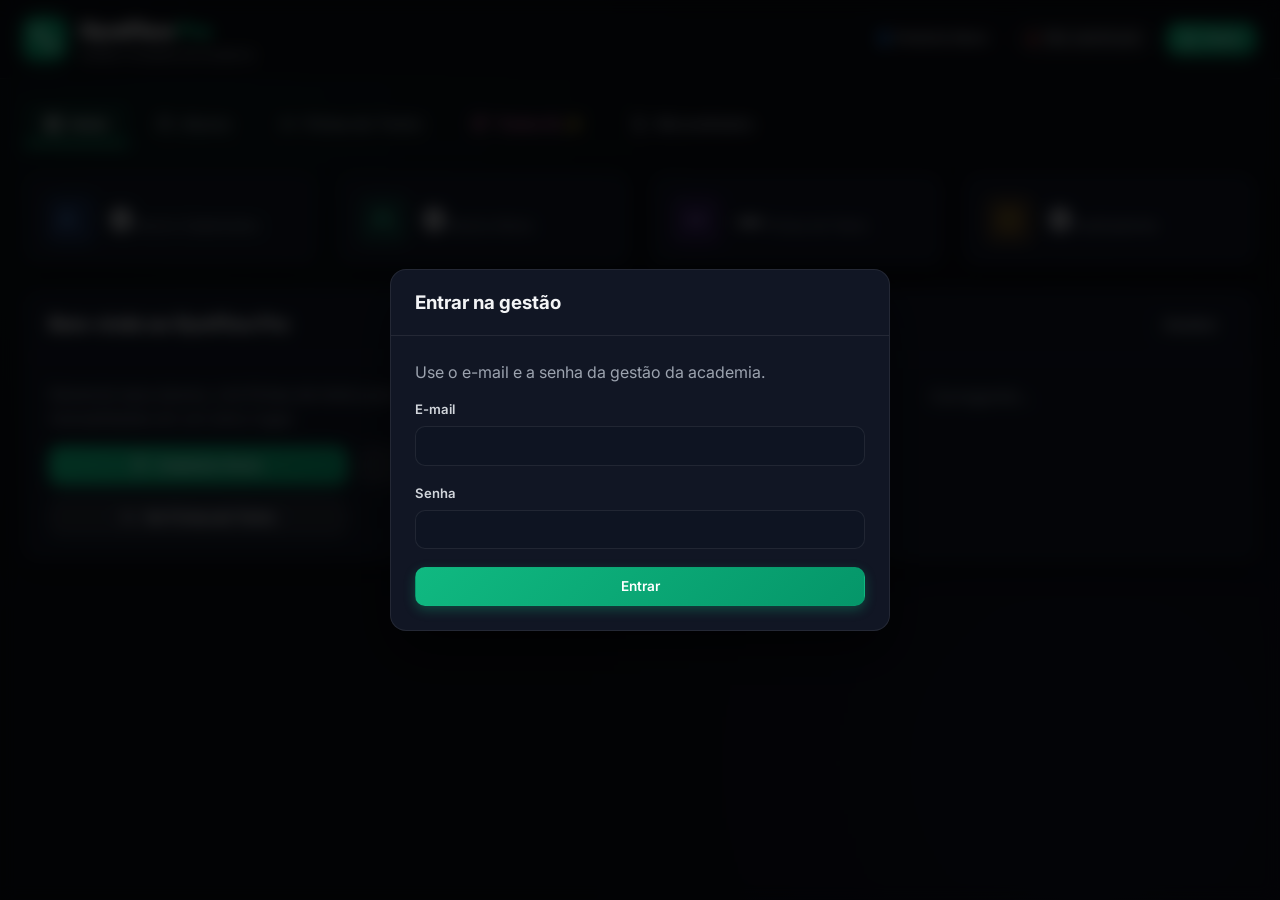
==== commit dd4130ad: "Implementa login por perfil, validacao em portugues e manutencao do GCP" ====
--- a/frontend/public/index.html
+++ b/frontend/public/index.html
@@ -11,7 +11,7 @@
   <link rel="preconnect" href="https://fonts.gstatic.com" crossorigin>
   <link href="https://fonts.googleapis.com/css2?family=Inter:wght@300;400;500;600;700&family=Outfit:wght@500;600;700;800&display=swap" rel="stylesheet">
 
-  <link rel="stylesheet" href="css/style.css?v=20261123-demonstracao">
+  <link rel="stylesheet" href="css/style.css?v=20261127-login">
 </head>
 <body>
 
@@ -47,7 +47,7 @@
 
         <div class="jwt-badge-wrapper" id="jwt-badge-wrapper">
           <span class="status-indicator active" id="jwt-indicator"></span>
-          <span class="jwt-label" id="jwt-label">Sem sessão de demonstração</span>
+          <span class="jwt-label" id="jwt-label">Não autenticado</span>
         </div>
 
         <button class="btn btn-primary btn-sm" id="btn-login-modal">
@@ -206,14 +206,19 @@
                 </div>
                 <div class="form-group col">
                   <label for="aluno-peso">Peso (kg)</label>
-                  <input type="number" step="0.1" id="aluno-peso" class="form-control" placeholder="80.5">
+                  <input type="number" step="0.1" min="1" max="500" id="aluno-peso" class="form-control" placeholder="80.5">
                 </div>
                 <div class="form-group col">
                   <label for="aluno-altura">Altura (m)</label>
-                  <input type="number" step="0.01" id="aluno-altura" class="form-control" placeholder="1.78">
-                </div>
-              </div>
-
+                  <input type="number" step="0.01" min="0.5" max="2.5" id="aluno-altura" class="form-control" placeholder="1.78">
+                </div>
+              </div>
+
+              <div class="form-group">
+                <label for="aluno-senha">Senha inicial de acesso *</label>
+                <input id="aluno-senha" type="password" class="form-control" minlength="8" maxlength="128" autocomplete="new-password" required>
+                <small class="text-muted">Mínimo de 8 caracteres. O aluno entrará com o e-mail cadastrado e esta senha.</small>
+              </div>
               <div class="form-actions">
                 <button type="submit" class="btn btn-primary" id="btn-submit-aluno">
                   Cadastrar Aluno
@@ -484,15 +489,33 @@
 
   </main>
 
-  <!-- Acesso de demonstracao -->
   <div id="modal-login" class="modal-backdrop">
-    <div class="modal-dialog" role="dialog" aria-modal="true" aria-labelledby="titulo-acesso-demo">
-      <div class="modal-header">
-        <h3 id="titulo-acesso-demo">Acesso de demonstração</h3>
-      </div>
+    <div class="modal-dialog" role="dialog" aria-modal="true" aria-labelledby="titulo-login">
+      <div class="modal-header"><h3 id="titulo-login">Entrar na gestão</h3></div>
       <div class="modal-body">
-        <p class="text-muted mb-3">Explore o sistema com dados fictícios. Este acesso é compartilhado e não utiliza contas individuais.</p>
-        <button type="button" class="btn btn-primary w-100" id="btn-quick-token">Entrar na demonstração</button>
+        <p class="text-muted mb-3">Use o e-mail e a senha da gestão da academia.</p>
+        <div id="alerta-login" class="alert alert-danger d-none" role="alert"></div>
+        <form id="form-login">
+          <div class="form-group"><label for="login-email">E-mail</label><input id="login-email" type="email" class="form-control" autocomplete="username" maxlength="255" required></div>
+          <div class="form-group"><label for="login-senha">Senha</label><input id="login-senha" type="password" class="form-control" autocomplete="current-password" maxlength="128" required></div>
+          <button type="submit" id="btn-do-login" class="btn btn-primary w-100">Entrar</button>
+        </form>
+      </div>
+    </div>
+  </div>
+
+  <div id="modal-senha-aluno" class="modal-backdrop">
+    <div class="modal-dialog" role="dialog" aria-modal="true" aria-labelledby="titulo-senha-aluno">
+      <div class="modal-header"><h3 id="titulo-senha-aluno">Definir senha do aluno</h3><button class="modal-close" onclick="app.fecharModal('modal-senha-aluno')">&times;</button></div>
+      <div class="modal-body">
+        <p id="senha-aluno-nome" class="text-muted mb-3"></p>
+        <div id="alerta-senha-aluno" class="alert alert-danger d-none" role="alert"></div>
+        <form id="form-senha-aluno">
+          <input id="senha-aluno-id" type="hidden">
+          <div class="form-group"><label for="nova-senha-aluno">Nova senha (mínimo 8 caracteres)</label><input id="nova-senha-aluno" type="password" class="form-control" autocomplete="new-password" minlength="8" maxlength="128" required></div>
+          <div class="form-group"><label for="confirmar-senha-aluno">Confirmar senha</label><input id="confirmar-senha-aluno" type="password" class="form-control" autocomplete="new-password" minlength="8" maxlength="128" required></div>
+          <button type="submit" class="btn btn-primary w-100">Salvar senha</button>
+        </form>
       </div>
     </div>
   </div>
@@ -560,6 +583,8 @@
     </div>
   </div>
 
-  <script src="js/app.js?v=20261123-demonstracao"></script>
+  <script src="js/validacao.js?v=20261127-ptbr"></script>
+  <script src="js/http.js?v=20261127-login"></script>
+  <script src="js/app.js?v=20261127-ptbr"></script>
 </body>
 </html>
--- a/frontend/public/css/style.css
+++ b/frontend/public/css/style.css
@@ -905,3 +905,10 @@
 @media (max-width: 960px) {
   .paineis-layout { grid-template-columns: minmax(0, 1fr); }
 }
+
+.mensalidades-portal { min-width: 740px; }
+.mensalidades-portal th, .mensalidades-portal td { vertical-align: middle; }
+.mensalidades-portal th:not(:first-child), .mensalidades-portal td:not(:first-child) { white-space: nowrap; }
+.mensalidades-portal td:first-child { min-width: 200px; overflow-wrap: anywhere; }
+
+.exercicio-item-card.ficha-consulta { grid-template-columns: 2fr 1fr 1fr 1fr; }
